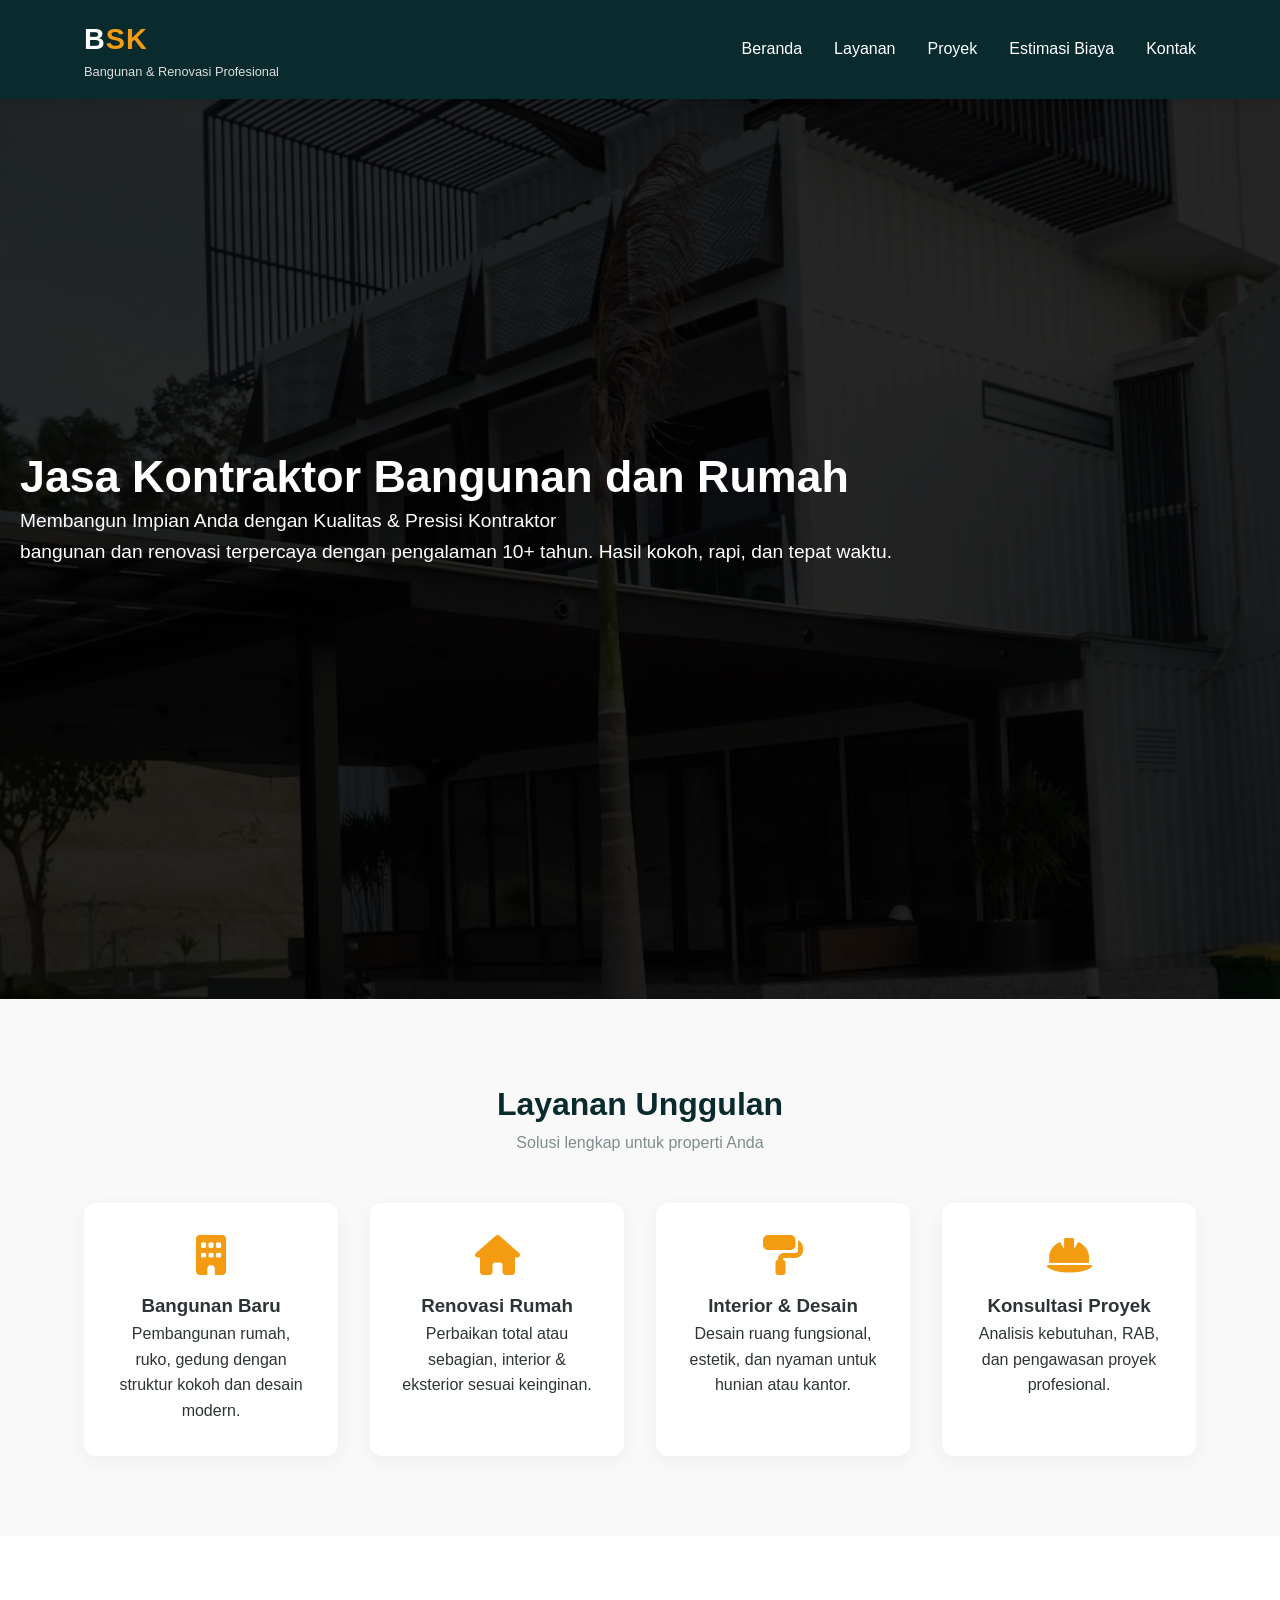
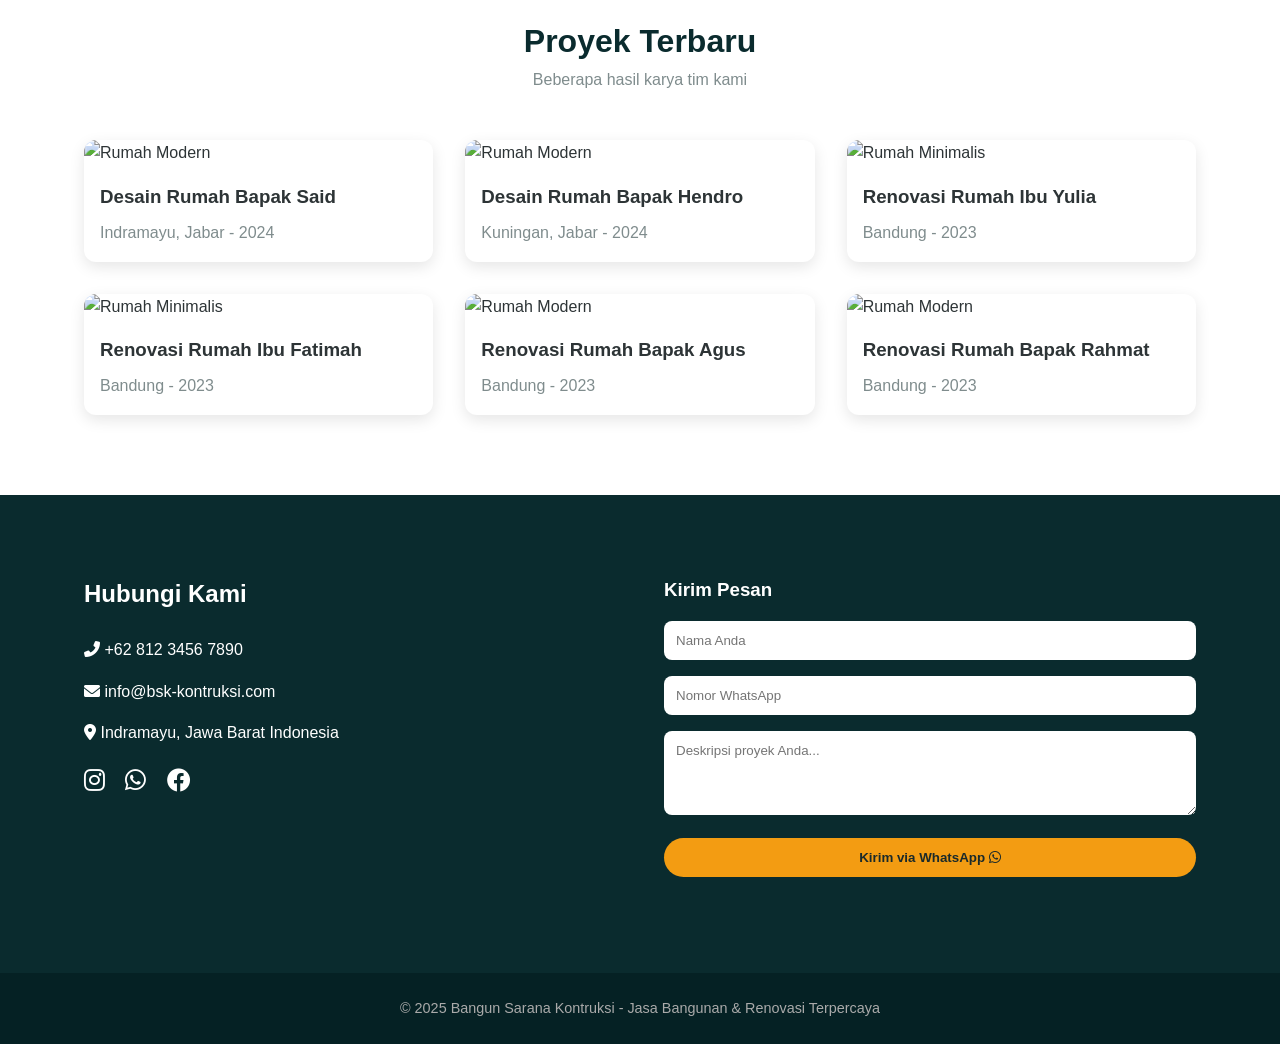
==== index.html @ 30e55493 "Add files via upload" ====
﻿<!DOCTYPE html>
<html lang="id">
<head>
    <meta charset="UTF-8">
    <meta name="viewport" content="width=device-width, initial-scale=1.0, user-scalable=yes">
    <title>BSK - Jasa Renovasi & Bangunan Terpercaya</title>
    <!-- CSS dengan relative path (tanpa leading slash) -->
    <link rel="stylesheet" href="css/style.css">
    <link rel="stylesheet" href="https://cdnjs.cloudflare.com/ajax/libs/font-awesome/6.0.0-beta3/css/all.min.css">
    <!-- jQuery -->
    <script src="https://code.jquery.com/jquery-3.7.1.min.js"></script>
</head>
<body>

<!-- Header (tidak berubah) -->
<header>
    <div class="container">
        <div class="logo">
            <h1>B<span>SK</span></h1>
            <p>Bangunan & Renovasi Profesional</p>
        </div>
        <nav>
            <ul>
                <li><a href="#home">Beranda</a></li>
                <li><a href="#layanan">Layanan</a></li>
                <li><a href="#proyek">Proyek</a></li>
                <li><a href="#" class="btn-estimasi">Estimasi Biaya</a></li>
                <li><a href="#kontak">Kontak</a></li>
            </ul>
            <div class="menu-toggle"><i class="fas fa-bars"></i></div>
        </nav>
    </div>
</header>

<!-- Hero (tidak berubah) -->
<section id="home" class="hero" style="background-image: url('images/DSC05371-scaled-e1764144356911.jpg');">
    <div class="overlay" style="position: absolute; top:0; left:0; width:100%; height:100%; background: rgba(0,0,0,0.6); z-index:1;"></div>
    <div class="container">
        <div class="hero-content">
            <h1>Jasa Kontraktor Bangunan dan Rumah </h1>
            <p>Membangun Impian Anda dengan Kualitas & Presisi Kontraktor </p> 
            <p>bangunan dan renovasi terpercaya dengan pengalaman 10+ tahun. Hasil kokoh, rapi, dan tepat waktu.</p>
            <a href="#kontak" class="btn">Konsultasi Gratis <i class="fas fa-arrow-right"></i></a>
        </div>
    </div>
</section>

<!-- Layanan -->
<section id="layanan" class="services">
    <div class="container">
        <div class="section-header">
            <h2>Layanan Unggulan</h2>
            <p>Solusi lengkap untuk properti Anda</p>
        </div>
        <div class="services-grid">
            <div class="service-card">
                <i class="fas fa-building"></i>
                <h3>Bangunan Baru</h3>
                <p>Pembangunan rumah, ruko, gedung dengan struktur kokoh dan desain modern.</p>
            </div>
            <div class="service-card">
                <i class="fas fa-home"></i>
                <h3>Renovasi Rumah</h3>
                <p>Perbaikan total atau sebagian, interior & eksterior sesuai keinginan.</p>
            </div>
            <div class="service-card">
                <i class="fas fa-paint-roller"></i>
                <h3>Interior & Desain</h3>
                <p>Desain ruang fungsional, estetik, dan nyaman untuk hunian atau kantor.</p>
            </div>
            <div class="service-card">
                <i class="fas fa-hard-hat"></i>
                <h3>Konsultasi Proyek</h3>
                <p>Analisis kebutuhan, RAB, dan pengawasan proyek profesional.</p>
            </div>
        </div>
    </div>
</section>

<!-- Proyek -->
<section id="proyek" class="projects">
    <div class="container">
        <div class="section-header">
            <h2>Proyek Terbaru</h2>
            <p>Beberapa hasil karya tim kami</p>
        </div>
        <div class="projects-grid">
            <div class="project-card">
                <img src="https://casa-renova.com/wp-content/uploads/2025/11/WhatsApp-Image-2022-06-10-at-2.21.34-PM.jpeg" alt="Rumah Modern">
                <h3>Desain Rumah Bapak Said</h3>
                <p>Indramayu, Jabar - 2024</p>
            </div>
            <div class="project-card">
                <img src="https://bangunrumahbekon.com/wp-content/uploads/elementor/thumbs/Grey-House-2-Gambar-qbsx8gdi091gnmzt1uww7lyaohay7wbmjoqlq9li6s.jpg" alt="Rumah Modern">
                <h3>Desain Rumah Bapak Hendro</h3>
                <p>Kuningan, Jabar - 2024</p>
            </div>
            <div class="project-card">
                <img src="https://bangunrumahbekon.com/wp-content/uploads/elementor/thumbs/Desain-Rumah-Bu-Yulia-1-qj972cijzbhajtym77zir72sk9roxlc6htznkwcgsg.jpg" alt="Rumah Minimalis">
                <h3>Renovasi Rumah Ibu Yulia</h3>
                <p>Bandung - 2023</p>
            </div>
            <div class="project-card">
                <img src="https://bangunrumahbekon.com/wp-content/uploads/elementor/thumbs/IMG-20250716-WA0011-r969layq7f48fc1ebti2qh0kz2vqudbzfmmiwwtqf0.jpg" alt="Rumah Minimalis">
                <h3>Renovasi Rumah Ibu Fatimah</h3>
                <p>Bandung - 2023</p>
            </div>
            <div class="project-card">
                <img src="https://bangunrumahbekon.com/wp-content/uploads/elementor/thumbs/Desain-AC-qj98y6j96wc8erfg3jk9p2ubvbfaf8mttkv4drrnr4.jpg" alt="Rumah Modern">
                <h3>Renovasi Rumah Bapak Agus</h3>
                <p>Bandung - 2023</p>
            </div>
            <div class="project-card">
                <img src="https://bangunrumahbekon.com/wp-content/uploads/elementor/thumbs/PROJECT-BEKON-1-scaled-rclhz4cps5tdkgmb69l3v98u9hix8w8e5tq7nlhm2k.jpg" alt="Rumah Modern">
                <h3>Renovasi Rumah Bapak Rahmat</h3>
                <p>Bandung - 2023</p>
            </div>
        </div>
    </div>
</section>

<!-- Kontak & Form (sudah dimodifikasi: onsubmit akan di-handle JS) -->
<section id="kontak" class="contact">
    <div class="container">
        <div class="contact-wrap">
            <div class="contact-info">
                <h2>Hubungi Kami</h2>
                <p><i class="fas fa-phone-alt"></i> +62 812 3456 7890</p>
                <p><i class="fas fa-envelope"></i> info@bsk-kontruksi.com</p>
                <p><i class="fas fa-map-marker-alt"></i> Indramayu, Jawa Barat Indonesia</p>
                <div class="socials">
                    <a href="#"><i class="fab fa-instagram"></i></a>
                    <a href="#"><i class="fab fa-whatsapp"></i></a>
                    <a href="#"><i class="fab fa-facebook"></i></a>
                </div>
            </div>
            <div class="contact-form">
                <h3>Kirim Pesan</h3>
                <form id="contactForm">
                    <input type="text" id="name" placeholder="Nama Anda" required>
                    <input type="tel" id="phone" placeholder="Nomor WhatsApp" required>
                    <textarea id="message" rows="4" placeholder="Deskripsi proyek Anda..."></textarea>
                    <button type="submit" class="btn">Kirim via WhatsApp <i class="fab fa-whatsapp"></i></button>
                </form>
                <div id="formResponse"></div>
            </div>
        </div>
    </div>
</section>

<!-- Modal Estimasi -->
<div id="modalEstimasi" class="modal">
    <div class="modal-content">
        <span class="close-modal">&times;</span>
        <div class="modal-header">
            <h2>Kalkulator Estimasi Biaya</h2>
            <p>Hitung perkiraan biaya pembangunan / renovasi Anda</p>
        </div>
        <div class="modal-body">
            <div class="form-group">
                <label>Jenis Bangunan</label>
                <select id="modalJenisBangunan">
                    <option value="rumah">Rumah Tinggal</option>
                    <option value="ruko">Ruko</option>
                    <option value="gudang">Gudang</option>
                    <option value="renovasi">Renovasi</option>
                    <option value="kosan">Kosan</option>
                </select>
            </div>
            <div class="row-2col">
                <div class="form-group" id="modalTipeGroup">
                    <label>Tipe</label>
                    <select id="modalTipe"></select>
                </div>
                <div class="form-group" id="modalLantaiGroup">
                    <label>Jumlah Lantai</label>
                    <select id="modalLantai"></select>
                </div>
            </div>
            <div class="form-group">
                <label>Luas Bangunan (m²)</label>
                <input type="number" id="modalLuas" value="100" step="1" min="1">
            </div>
            <button class="btn btn-hitung" id="modalHitungBtn">Hitung Estimasi Biaya</button>
            <div id="modalResultArea" style="display: none; margin-top: 1.5rem;">
                <div class="total-box-modal">
                    <div class="label">Perkiraan Total</div>
                    <div class="value" id="modalTotalBiaya">Rp 0</div>
                </div>
                <ul class="detail-list" id="modalDetailList"></ul>
                <div style="text-align: center;">
                    <a href="#" id="modalWhatsappLink" class="btn-konsultasi" target="_blank">
                        <i class="fab fa-whatsapp"></i> Konsultasi Gratis via WhatsApp
                    </a>
                </div>
                <div class="disclaimer">
                    ⚠️ Disclaimer: Estimasi ini hanya perkiraan kasar. Harga aktual dapat berbeda.
                </div>
            </div>
        </div>
    </div>
</div>

<footer>
    <div class="container">
        <p>&copy; 2025 Bangun Sarana Kontruksi - Jasa Bangunan & Renovasi Terpercaya</p>
    </div>
</footer>

<!-- JS dengan relative path -->
<script src="js/main.js"></script>
</body>
</html>
---- css/style.css ----
﻿* {
    margin: 0;
    padding: 0;
    box-sizing: border-box;
}

body {
    font-family: 'Poppins', 'Segoe UI', sans-serif;
    line-height: 1.6;
    color: #2d3436;
    background: #fff;
}

.container {
    width: 90%;
    max-width: 1200px;
    margin: auto;
    padding: 0 20px;
}

/* Header */
header {
    background: #0a2b2e;
    color: #fff;
    position: sticky;
    top: 0;
    z-index: 100;
    box-shadow: 0 2px 10px rgba(0,0,0,0.1);
}

header .container {
    display: flex;
    justify-content: space-between;
    align-items: center;
    flex-wrap: wrap;
    padding: 1rem 20px;
}

.logo h1 {
    font-size: 1.8rem;
    letter-spacing: 1px;
}
.logo h1 span {
    color: #f39c12;
}
.logo p {
    font-size: 0.8rem;
    color: #ddd;
}
nav ul {
    display: flex;
    list-style: none;
    gap: 2rem;
}
nav ul li a {
    color: #fff;
    text-decoration: none;
    font-weight: 500;
    transition: 0.3s;
}
nav ul li a:hover {
    color: #f39c12;
}
.menu-toggle {
    display: none;
    font-size: 1.5rem;
    cursor: pointer;
}

/* Hero */
/* Hero Section - perbaiki spasi agar tidak renggang */
.hero {
    position: relative;
    background-image: url('images/DSC05371-scaled-e1764144356911.jpg');
    background-size: cover;
    background-position: center;
    background-repeat: no-repeat;
    min-height: 100vh;
    display: flex;
    align-items: center;
    color: white;
}

.hero::before {
    content: '';
    position: absolute;
    top: 0;
    left: 0;
    width: 100%;
    height: 100%;
    background: rgba(0, 0, 0, 0.6);
    z-index: 1;
}

.hero .container {
    position: relative;
    z-index: 2;
    text-align: left;
    width: 100%;
    max-width: 1200px;
    margin-left: 0;
    margin-right: auto;
    padding: 0 20px;
}

/* Perkecil margin-bottom agar tidak renggang */
.hero h1 {
    color: white;
    font-size: 2.8rem;
    margin-bottom: 0.25rem;   /* diperkecil dari 1rem */
    line-height: 1.2;
}

.hero p {
    color: white;
    font-size: 1.2rem;
    margin-bottom: 0.5rem;    /* diperkecil dari 2rem */
    line-height: 1.4;
}

/* Atur jarak antar paragraf */
.hero p:first-of-type {
    margin-bottom: 0.25rem;
}
.hero p:last-of-type {
    margin-bottom: 1.5rem;    /* jarak sebelum tombol */
}

.hero .btn {
    margin-top: 0.5rem;
}

/* Responsif */
@media (max-width: 768px) {
    .hero h1 {
        font-size: 1.8rem;
        margin-bottom: 0.2rem;
    }
    .hero p {
        font-size: 1rem;
        margin-bottom: 0.4rem;
    }
    .hero p:last-of-type {
        margin-bottom: 1.2rem;
    }
}

.btn {
    display: inline-block;
    background: #f39c12;
    color: #1a2a2a;
    padding: 12px 30px;
    border-radius: 40px;
    text-decoration: none;
    font-weight: 600;
    transition: 0.3s;
    border: none;
    cursor: pointer;
}
.btn:hover {
    background: #e67e22;
    transform: translateY(-3px);
}

/* Services */
.services {
    padding: 5rem 0;
    background: #f9f9f9;
}
.section-header {
    text-align: center;
    margin-bottom: 3rem;
}
.section-header h2 {
    font-size: 2rem;
    color: #0a2b2e;
}
.section-header p {
    color: #7f8c8d;
}
.services-grid {
    display: grid;
    grid-template-columns: repeat(auto-fit, minmax(250px, 1fr));
    gap: 2rem;
}
.service-card {
    background: white;
    padding: 2rem;
    text-align: center;
    border-radius: 12px;
    box-shadow: 0 5px 20px rgba(0,0,0,0.05);
    transition: 0.3s;
}
.service-card i {
    font-size: 2.5rem;
    color: #f39c12;
    margin-bottom: 1rem;
}
.service-card:hover {
    transform: translateY(-8px);
    box-shadow: 0 15px 30px rgba(0,0,0,0.1);
}

/* Projects */
.projects {
    padding: 5rem 0;
}
.projects-grid {
    display: grid;
    grid-template-columns: repeat(auto-fit, minmax(300px, 1fr));
    gap: 2rem;
}
.project-card {
    background: #fff;
    border-radius: 12px;
    overflow: hidden;
    box-shadow: 0 5px 15px rgba(0,0,0,0.1);
}
.project-card img {
    width: 100%;
    height: 250px;
    object-fit: cover;
}
.project-card h3 {
    padding: 1rem 1rem 0.5rem;
}
.project-card p {
    padding: 0 1rem 1rem;
    color: #7f8c8d;
}

/* Contact */
.contact {
    background: #0a2b2e;
    color: white;
    padding: 5rem 0;
}
.contact-wrap {
    display: grid;
    grid-template-columns: 1fr 1fr;
    gap: 3rem;
}
.contact-info h2 {
    margin-bottom: 1.5rem;
}
.contact-info p {
    margin-bottom: 1rem;
    font-size: 1rem;
}
.socials a {
    color: white;
    margin-right: 1rem;
    font-size: 1.5rem;
    transition: 0.3s;
}
.socials a:hover {
    color: #f39c12;
}
.contact-form h3 {
    margin-bottom: 1rem;
}
.contact-form input, .contact-form textarea {
    width: 100%;
    padding: 12px;
    margin-bottom: 1rem;
    border: none;
    border-radius: 8px;
    font-family: inherit;
}
.contact-form button {
    width: 100%;
}
#formResponse {
    margin-top: 1rem;
    color: #f39c12;
    text-align: center;
}

footer {
    background: #052124;
    color: #aaa;
    text-align: center;
    padding: 1.5rem;
    font-size: 0.9rem;
}

@media (max-width: 768px) {
    .menu-toggle {
        display: block;
    }
    nav ul {
        display: none;
        flex-direction: column;
        background: #0a2b2e;
        position: absolute;
        top: 70px;
        left: 0;
        width: 100%;
        padding: 1rem;
        gap: 1rem;
        text-align: center;
    }
    nav ul.show {
        display: flex;
    }
    .contact-wrap {
        grid-template-columns: 1fr;
    }
    .hero .container {
        margin-left: 0;
        padding-left: 20px;
    }
    
}
/* Animasi teks hero - pastikan transition sudah disiapkan */
.hero .hero-content > * {
    opacity: 0;
    transform: translateY(30px);
    transition: opacity 0.6s cubic-bezier(0.2, 0.9, 0.4, 1.1), transform 0.6s cubic-bezier(0.2, 0.9, 0.4, 1.1);
}

/* Modal style */
.modal {
    display: none;
    position: fixed;
    z-index: 1000;
    left: 0;
    top: 0;
    width: 100%;
    height: 100%;
    background-color: rgba(0,0,0,0.7);
    overflow-y: auto;
}

.modal-content {
    background-color: #fff;
    margin: 30px auto;
    width: 90%;
    max-width: 700px;
    border-radius: 28px;
    box-shadow: 0 20px 35px rgba(0,0,0,0.2);
    animation: slideDown 0.3s ease;
}

@keyframes slideDown {
    from { transform: translateY(-50px); opacity: 0; }
    to { transform: translateY(0); opacity: 1; }
}

.close-modal {
    float: right;
    font-size: 32px;
    font-weight: bold;
    color: #aaa;
    cursor: pointer;
    padding: 10px 20px;
}
.close-modal:hover {
    color: #f39c12;
}

.modal-header {
    background: #0a2b2e;
    color: white;
    padding: 1.5rem;
    border-radius: 28px 28px 0 0;
    text-align: center;
}

.modal-header h2 {
    margin: 0;
    font-size: 1.6rem;
}

.modal-body {
    padding: 2rem;
}

/* Form di dalam modal */
.modal-body .form-group {
    margin-bottom: 1.2rem;
}
.modal-body select, .modal-body input {
    width: 100%;
    padding: 10px 14px;
    border-radius: 16px;
    border: 1px solid #cfdfe8;
}
.row-2col {
    display: grid;
    grid-template-columns: 1fr 1fr;
    gap: 1rem;
}
.btn-hitung {
    background: #f39c12;
    color: #1e2a3e;
    border: none;
    padding: 12px;
    border-radius: 40px;
    font-weight: bold;
    cursor: pointer;
    width: 100%;
}
.total-box-modal {
    background: #1e2a3e;
    padding: 1rem;
    border-radius: 20px;
    text-align: center;
    margin-bottom: 1rem;
}
.total-box-modal .value {
    font-size: 1.8rem;
    font-weight: bold;
    color: #f39c12;
}
.detail-list {
    list-style: none;
    margin: 1rem 0;
}
.detail-list li {
    display: flex;
    justify-content: space-between;
    border-bottom: 1px dashed #ccc;
    padding: 8px 0;
}
.btn-konsultasi {
    display: inline-block;
    background: #25D366;
    color: white;
    padding: 10px 20px;
    border-radius: 40px;
    text-decoration: none;
    font-weight: bold;
}
.disclaimer {
    font-size: 0.7rem;
    background: #fff9e6;
    padding: 8px;
    border-radius: 16px;
    margin-top: 1rem;
    text-align: center;
}
@media (max-width: 600px) {
    .modal-content {
        width: 95%;
        margin: 20px auto;
    }
    .row-2col {
        grid-template-columns: 1fr;
    }
}
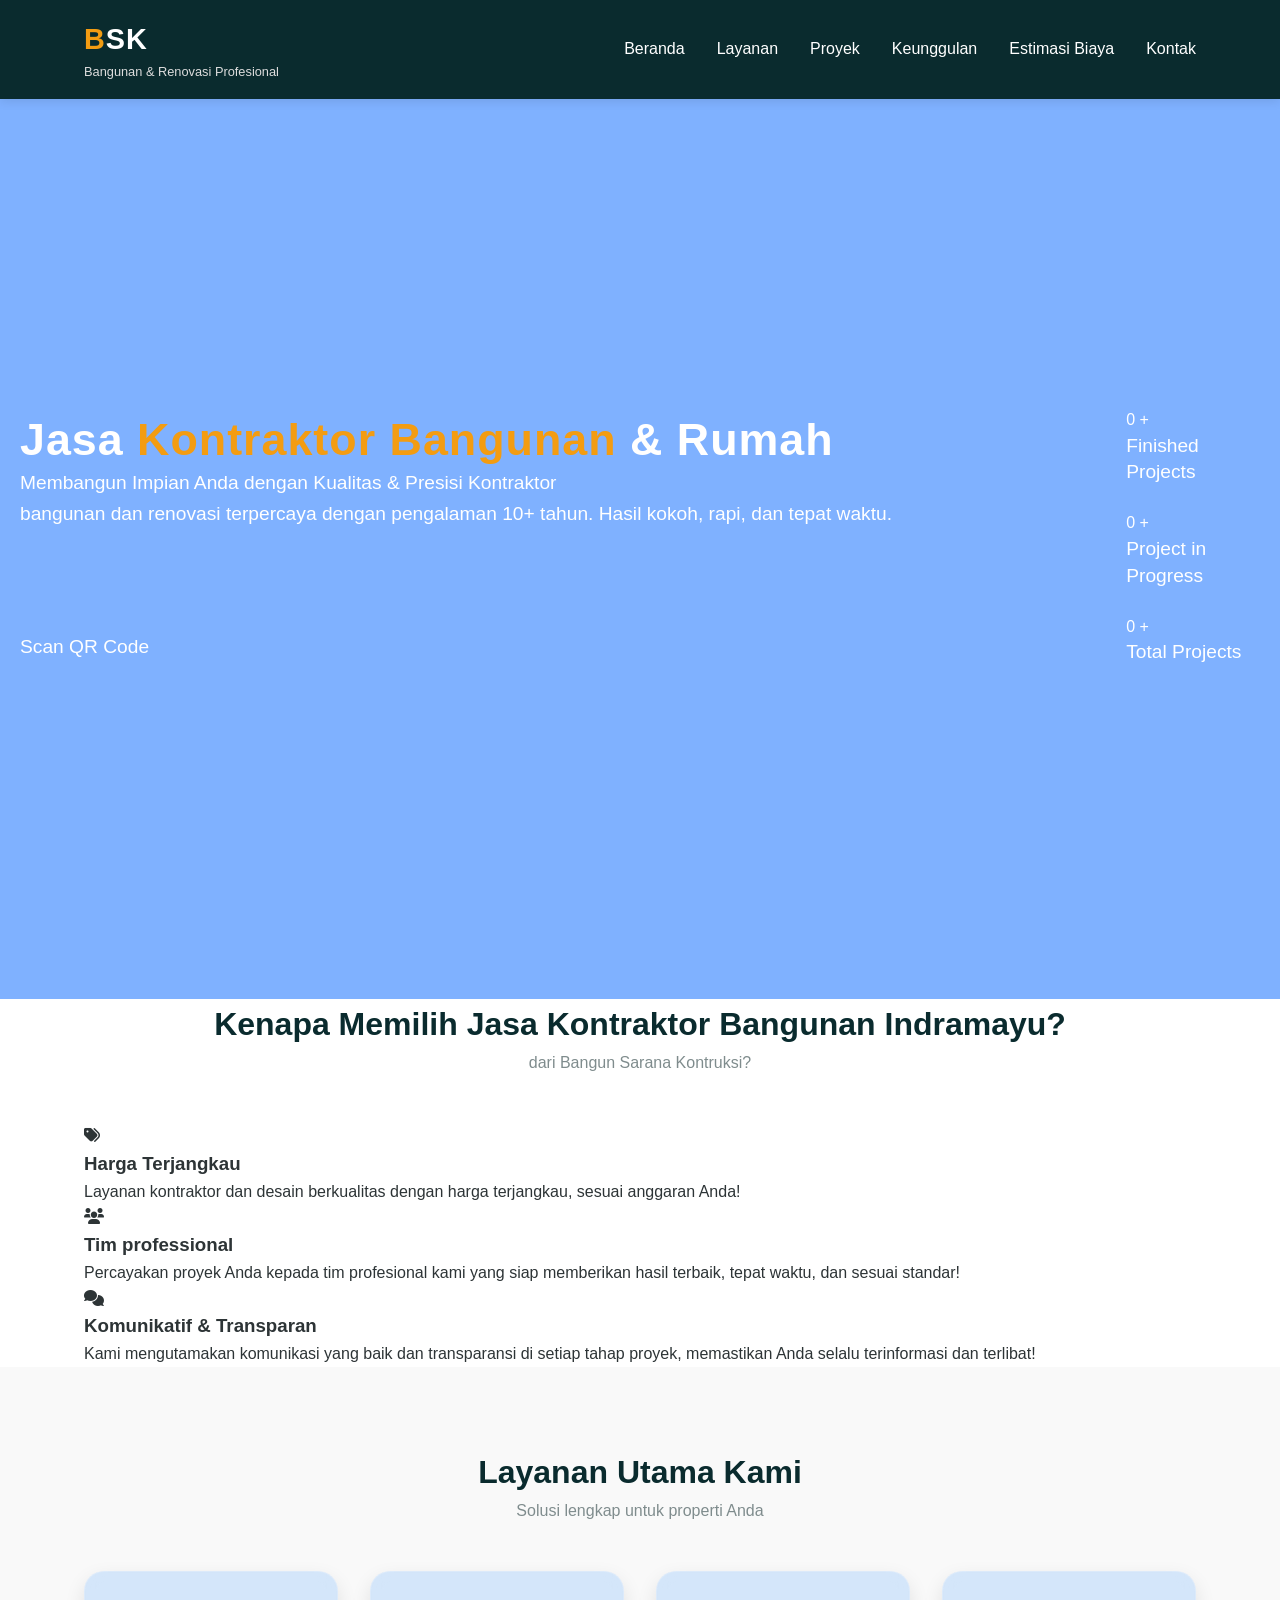
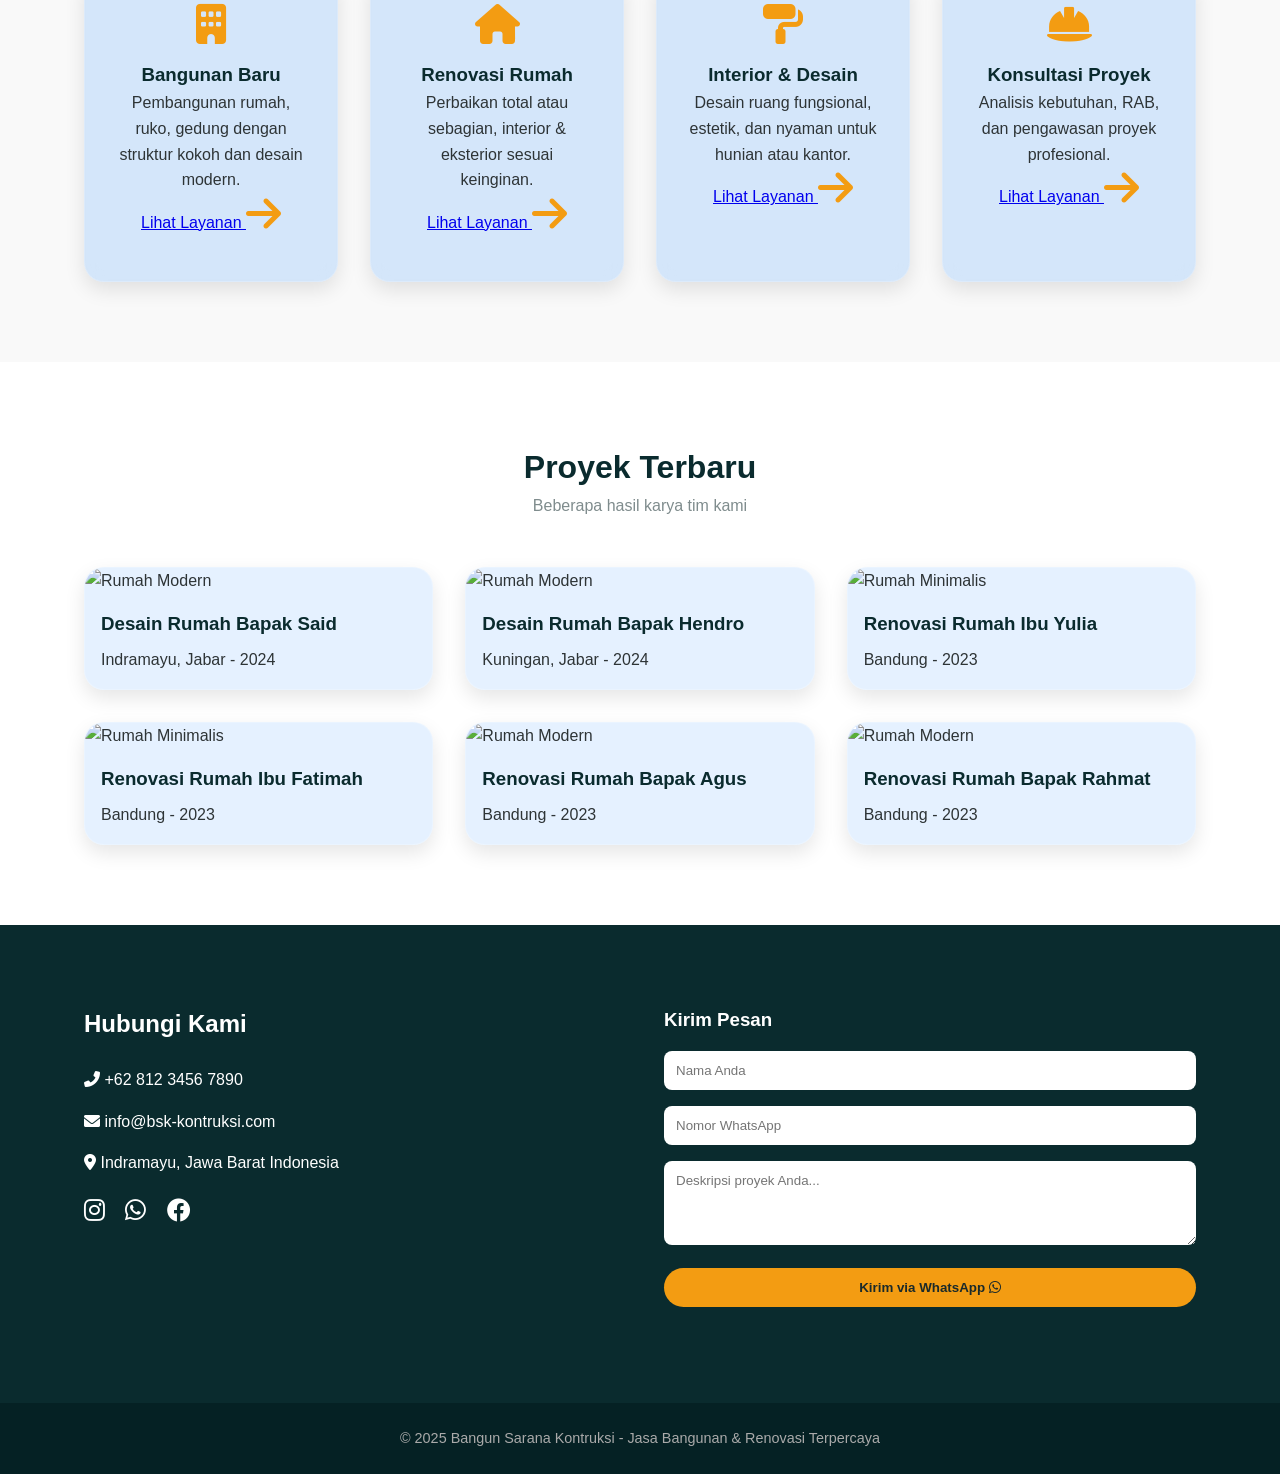
==== commit 8555579c: "Update index.html" ====
--- a/index.html
+++ b/index.html
@@ -1,4 +1,4 @@
-﻿<!DOCTYPE html>
+<!DOCTYPE html>
 <html lang="id">
 <head>
     <meta charset="UTF-8">
@@ -16,7 +16,7 @@
 <header>
     <div class="container">
         <div class="logo">
-            <h1>B<span>SK</span></h1>
+            <h1><span>B</span>SK</h1>
             <p>Bangunan & Renovasi Profesional</p>
         </div>
         <nav>
@@ -24,6 +24,7 @@
                 <li><a href="#home">Beranda</a></li>
                 <li><a href="#layanan">Layanan</a></li>
                 <li><a href="#proyek">Proyek</a></li>
+				<li><a href="#kenapa-kami">Keunggulan</a></li>
                 <li><a href="#" class="btn-estimasi">Estimasi Biaya</a></li>
                 <li><a href="#kontak">Kontak</a></li>
             </ul>
@@ -33,45 +34,119 @@
 </header>
 
 <!-- Hero (tidak berubah) -->
-<section id="home" class="hero" style="background-image: url('images/DSC05371-scaled-e1764144356911.jpg');">
-    <div class="overlay" style="position: absolute; top:0; left:0; width:100%; height:100%; background: rgba(0,0,0,0.6); z-index:1;"></div>
-    <div class="container">
-        <div class="hero-content">
-            <h1>Jasa Kontraktor Bangunan dan Rumah </h1>
-            <p>Membangun Impian Anda dengan Kualitas & Presisi Kontraktor </p> 
+<!-- Hero Section dengan Statistik di Ujung Akhir Background Biru -->
+<section id="home" class="hero" style="background-image: url('https://asset.kompas.com/crops/4J8xxcVyQIyxctpLE70sGhiydrs=/0x0:1343x895/1200x800/data/photo/2023/09/11/64fee4f380043.jpeg');">
+    <div class="overlay"></div>
+    <div class="container">
+        <div class="hero-content logo">
+            <h1>Jasa <span><b>Kontraktor Bangunan</b></span> & Rumah<span class="typed-text"></span></h1>
+            <p>Membangun Impian Anda dengan Kualitas & Presisi Kontraktor</p> 
             <p>bangunan dan renovasi terpercaya dengan pengalaman 10+ tahun. Hasil kokoh, rapi, dan tepat waktu.</p>
             <a href="#kontak" class="btn">Konsultasi Gratis <i class="fas fa-arrow-right"></i></a>
         </div>
-    </div>
-</section>
+		<p>
+		<div class="qr-wa">
+    <p>Scan QR Code</p>
+	<div id="qrcode-wa"></div>
+</div>
+    </div>
+    <!-- STATISTIK di ujung akhir background biru hero -->
+    <div class="hero-stats">
+        <div class="container">
+                <div class="stat-item">
+                    <div class="stat-number">
+                        <span class="counter" data-target="300">0</span>
+                        <span>+</span>
+                    </div>
+                    <p>Finished Projects</p>
+                </div>
+                <div class="stat-item">
+                    <div class="stat-number">
+                        <span class="counter" data-target="8">0</span>
+                        <span>+</span>
+                    </div>
+                    <p>Project in Progress</p>
+                </div>
+                <div class="stat-item">
+                    <div class="stat-number">
+                        <span class="counter" data-target="308">0</span>
+                        <span>+</span>
+                    </div>
+                    <p>Total Projects</p>
+                </div>
+            </div>
+        </div>
+    </div>
+</section>
+<!-- Kenapa Memilih Kami -->
+<section id="kenapa-kami" class="why-us">
+    <div class="container">
+        <div class="section-header" data-aos="fade-up">
+            <h2>Kenapa Memilih Jasa <span><b>Kontraktor</b></span> Bangunan Indramayu?</h2>
+            <p>dari Bangun Sarana Kontruksi?</p>
+        </div>
+        <div class="why-grid">
+            <div class="why-card" data-aos="fade-up" data-aos-delay="100">
+                <div class="why-icon">
+                    <i class="fas fa-tags"></i>
+                </div>
+                <h3>Harga Terjangkau</h3>
+                <p>Layanan kontraktor dan desain berkualitas dengan harga terjangkau, sesuai anggaran Anda!</p>
+            </div>
+            <div class="why-card" data-aos="fade-up" data-aos-delay="200">
+                <div class="why-icon">
+                    <i class="fas fa-users"></i>
+                </div>
+                <h3>Tim professional</h3>
+                <p>Percayakan proyek Anda kepada tim profesional kami yang siap memberikan hasil terbaik, tepat waktu, dan sesuai standar!</p>
+            </div>
+            <div class="why-card" data-aos="fade-up" data-aos-delay="300">
+                <div class="why-icon">
+                    <i class="fas fa-comments"></i>
+                </div>
+                <h3>Komunikatif & Transparan</h3>
+                <p>Kami mengutamakan komunikasi yang baik dan transparansi di setiap tahap proyek, memastikan Anda selalu terinformasi dan terlibat!</p>
+            </div>
+        </div>
+    </div>
+</section>
+
 
 <!-- Layanan -->
 <section id="layanan" class="services">
     <div class="container">
-        <div class="section-header">
-            <h2>Layanan Unggulan</h2>
+        <div class="section-header" data-aos="fade-up">
+            <h2>Layanan Utama Kami</h2>
             <p>Solusi lengkap untuk properti Anda</p>
         </div>
         <div class="services-grid">
-            <div class="service-card">
+            <!-- Bangunan Baru -->
+            <div class="service-card" data-aos="fade-up" data-aos-delay="100">
                 <i class="fas fa-building"></i>
                 <h3>Bangunan Baru</h3>
                 <p>Pembangunan rumah, ruko, gedung dengan struktur kokoh dan desain modern.</p>
-            </div>
-            <div class="service-card">
+                <a href="layanan/bangunan-baru.html" class="btn-service">Lihat Layanan <i class="fas fa-arrow-right"></i></a>
+            </div>
+            <!-- Renovasi Rumah -->
+            <div class="service-card" data-aos="fade-up" data-aos-delay="200">
                 <i class="fas fa-home"></i>
                 <h3>Renovasi Rumah</h3>
                 <p>Perbaikan total atau sebagian, interior & eksterior sesuai keinginan.</p>
-            </div>
-            <div class="service-card">
+                <a href="layanan/renovasi-rumah.html" class="btn-service">Lihat Layanan <i class="fas fa-arrow-right"></i></a>
+            </div>
+            <!-- Interior & Desain -->
+            <div class="service-card" data-aos="fade-up" data-aos-delay="300">
                 <i class="fas fa-paint-roller"></i>
                 <h3>Interior & Desain</h3>
                 <p>Desain ruang fungsional, estetik, dan nyaman untuk hunian atau kantor.</p>
-            </div>
-            <div class="service-card">
+                <a href="layanan/interior-desain.html" class="btn-service">Lihat Layanan <i class="fas fa-arrow-right"></i></a>
+            </div>
+            <!-- Konsultasi Proyek -->
+            <div class="service-card" data-aos="fade-up" data-aos-delay="400">
                 <i class="fas fa-hard-hat"></i>
                 <h3>Konsultasi Proyek</h3>
                 <p>Analisis kebutuhan, RAB, dan pengawasan proyek profesional.</p>
+                <a href="layanan/konsultasi-proyek.html" class="btn-service">Lihat Layanan <i class="fas fa-arrow-right"></i></a>
             </div>
         </div>
     </div>
@@ -209,5 +284,24 @@
 
 <!-- JS dengan relative path -->
 <script src="js/main.js"></script>
+<!-- QR Code Generator -->
+<script src="https://cdn.jsdelivr.net/npm/qrcodejs@1.0.0/qrcode.min.js"></script>
+<script>
+    document.addEventListener('DOMContentLoaded', function() {
+        // Ganti dengan nomor WhatsApp Anda (tanpa tanda +, tanpa spasi)
+        var waNumber = '6281234567890';
+        var waLink = 'https://wa.me/' + waNumber;
+        
+        // Generate QR Code
+        var qrcode = new QRCode(document.getElementById("qrcode-wa"), {
+            text: waLink,
+            width: 120,
+            height: 120,
+            colorDark: "#000000",
+            colorLight: "#ffffff",
+            correctLevel: QRCode.CorrectLevel.H
+        });
+    });
+</script>
 </body>
-</html>+</html>
--- a/css/style.css
+++ b/css/style.css
@@ -1,4 +1,4 @@
-﻿* {
+* {
     margin: 0;
     padding: 0;
     box-sizing: border-box;
@@ -67,8 +67,7 @@
     cursor: pointer;
 }
 
-/* Hero */
-/* Hero Section - perbaiki spasi agar tidak renggang */
+/* Hero Section - tanpa black overlay, pakai biru transparan */
 .hero {
     position: relative;
     background-image: url('images/DSC05371-scaled-e1764144356911.jpg');
@@ -81,14 +80,14 @@
     color: white;
 }
 
-.hero::before {
-    content: '';
+/* Overlay biru transparan (menggantikan .hero::before) */
+.hero .overlay {
     position: absolute;
     top: 0;
     left: 0;
     width: 100%;
     height: 100%;
-    background: rgba(0, 0, 0, 0.6);
+    background: rgba(0, 100, 255, 0.5); /* Biru transparan 50% */
     z-index: 1;
 }
 
@@ -103,34 +102,32 @@
     padding: 0 20px;
 }
 
-/* Perkecil margin-bottom agar tidak renggang */
 .hero h1 {
     color: white;
     font-size: 2.8rem;
-    margin-bottom: 0.25rem;   /* diperkecil dari 1rem */
+    margin-bottom: 0.25rem;
     line-height: 1.2;
 }
 
 .hero p {
     color: white;
     font-size: 1.2rem;
-    margin-bottom: 0.5rem;    /* diperkecil dari 2rem */
+    margin-bottom: 0.5rem;
     line-height: 1.4;
 }
 
-/* Atur jarak antar paragraf */
 .hero p:first-of-type {
     margin-bottom: 0.25rem;
 }
 .hero p:last-of-type {
-    margin-bottom: 1.5rem;    /* jarak sebelum tombol */
+    margin-bottom: 1.5rem;
 }
 
 .hero .btn {
     margin-top: 0.5rem;
 }
 
-/* Responsif */
+/* Responsif Hero */
 @media (max-width: 768px) {
     .hero h1 {
         font-size: 1.8rem;
@@ -145,6 +142,7 @@
     }
 }
 
+/* Button Umum */
 .btn {
     display: inline-block;
     background: #f39c12;
@@ -183,22 +181,33 @@
     grid-template-columns: repeat(auto-fit, minmax(250px, 1fr));
     gap: 2rem;
 }
+
+/* Efek glassmorphism untuk card layanan */
 .service-card {
-    background: white;
+    background: rgba(0, 120, 255, 0.15);
+    backdrop-filter: blur(10px);
+    border-radius: 20px;
     padding: 2rem;
     text-align: center;
-    border-radius: 12px;
-    box-shadow: 0 5px 20px rgba(0,0,0,0.05);
+    box-shadow: 0 8px 20px rgba(0,0,0,0.1);
     transition: 0.3s;
+    border: 1px solid rgba(255,255,255,0.2);
 }
 .service-card i {
     font-size: 2.5rem;
     color: #f39c12;
     margin-bottom: 1rem;
 }
+.service-card h3 {
+    color: #0a2b2e;
+}
+.service-card p {
+    color: #2d3436;
+}
 .service-card:hover {
     transform: translateY(-8px);
-    box-shadow: 0 15px 30px rgba(0,0,0,0.1);
+    background: rgba(0, 120, 255, 0.25);
+    box-shadow: 0 15px 30px rgba(0,0,0,0.15);
 }
 
 /* Projects */
@@ -210,11 +219,21 @@
     grid-template-columns: repeat(auto-fit, minmax(300px, 1fr));
     gap: 2rem;
 }
+
+/* Efek glassmorphism untuk card proyek */
 .project-card {
-    background: #fff;
-    border-radius: 12px;
+    background: rgba(0, 120, 255, 0.1);
+    backdrop-filter: blur(8px);
+    border-radius: 20px;
     overflow: hidden;
-    box-shadow: 0 5px 15px rgba(0,0,0,0.1);
+    box-shadow: 0 8px 20px rgba(0,0,0,0.1);
+    transition: 0.3s;
+    border: 1px solid rgba(255,255,255,0.2);
+}
+.project-card:hover {
+    transform: translateY(-5px);
+    background: rgba(0, 120, 255, 0.2);
+    box-shadow: 0 12px 25px rgba(0,0,0,0.15);
 }
 .project-card img {
     width: 100%;
@@ -223,10 +242,11 @@
 }
 .project-card h3 {
     padding: 1rem 1rem 0.5rem;
+    color: #0a2b2e;
 }
 .project-card p {
     padding: 0 1rem 1rem;
-    color: #7f8c8d;
+    color: #2d3436;
 }
 
 /* Contact */
@@ -276,6 +296,7 @@
     text-align: center;
 }
 
+/* Footer */
 footer {
     background: #052124;
     color: #aaa;
@@ -284,6 +305,7 @@
     font-size: 0.9rem;
 }
 
+/* Responsive */
 @media (max-width: 768px) {
     .menu-toggle {
         display: block;
@@ -310,16 +332,16 @@
         margin-left: 0;
         padding-left: 20px;
     }
-    
-}
-/* Animasi teks hero - pastikan transition sudah disiapkan */
+}
+
+/* Animasi teks hero */
 .hero .hero-content > * {
     opacity: 0;
     transform: translateY(30px);
     transition: opacity 0.6s cubic-bezier(0.2, 0.9, 0.4, 1.1), transform 0.6s cubic-bezier(0.2, 0.9, 0.4, 1.1);
 }
 
-/* Modal style */
+/* Modal styles */
 .modal {
     display: none;
     position: fixed;
@@ -376,7 +398,6 @@
     padding: 2rem;
 }
 
-/* Form di dalam modal */
 .modal-body .form-group {
     margin-bottom: 1.2rem;
 }
@@ -448,4 +469,4 @@
     .row-2col {
         grid-template-columns: 1fr;
     }
-}+}
